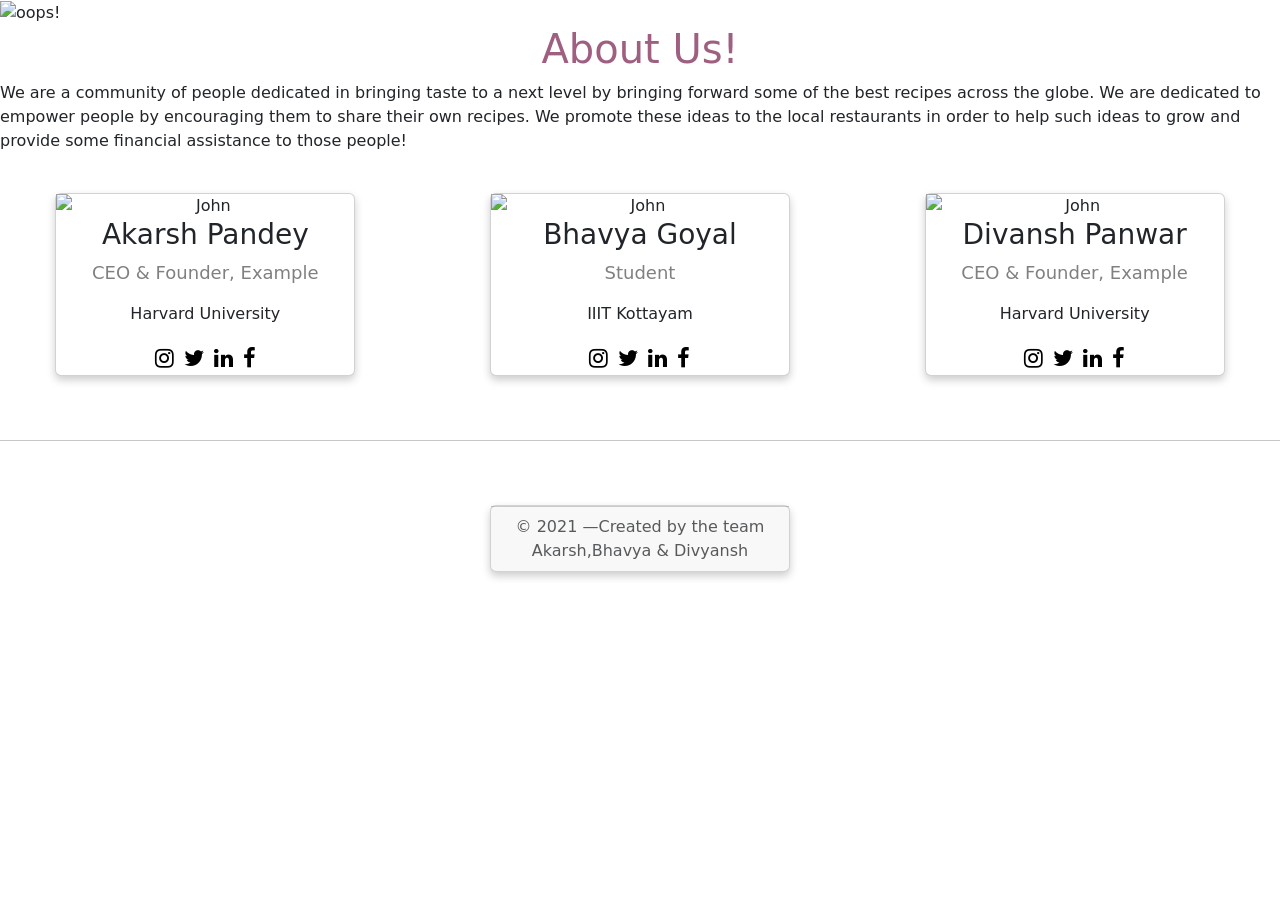
==== BlogPart.html @ 55ca914c "Merge pull request #5 from junior-geek04/main added" ====
<!doctype html>
<html lang="en">

<head>
  
  <meta charset="utf-8">
  <meta name="viewport" content="width=device-width, initial-scale=1, shrink-to-fit=no">

  <link href="https://cdn.jsdelivr.net/npm/bootstrap@5.0.0-beta2/dist/css/bootstrap.min.css" rel="stylesheet" integrity="sha384-BmbxuPwQa2lc/FVzBcNJ7UAyJxM6wuqIj61tLrc4wSX0szH/Ev+nYRRuWlolflfl" crossorigin="anonymous">
  <script src="https://cdn.jsdelivr.net/npm/bootstrap@5.0.0-beta2/dist/js/bootstrap.bundle.min.js" integrity="sha384-b5kHyXgcpbZJO/tY9Ul7kGkf1S0CWuKcCD38l8YkeH8z8QjE0GmW1gYU5S9FOnJ0" crossorigin="anonymous"></script>
  <link rel="stylesheet" href="https://cdnjs.cloudflare.com/ajax/libs/font-awesome/4.7.0/css/font-awesome.min.css">
  <title>Blog!</title>

  <style>
    .card {
  box-shadow: 0 4px 8px 0 rgba(0, 0, 0, 0.2);
  max-width: 300px;
  margin: auto;
  text-align: center;
  display: flex;
  padding: 0px;
}

.title {
  color: grey;
  font-size: 18px;
}

.links{
  display: flex;
  justify-content: center;
  column-gap: 10px;
}

button {
  border: none;
  outline: 0;
  display: inline-block;
  padding: 8px;
  color: white;
  background-color: #000;
  text-align: center;
  cursor: pointer;
  width: 100%;
  font-size: 18px;
}

a {
  text-decoration: none;
  font-size: 22px;
  color: black;
  
}

button:hover, a:hover {
  opacity: 0.7;
}

#con{
  row-gap: 20px;
}
  </style>


</head>

<body>
  <div id="carouselExampleFade" class="carousel slide carousel-fade" data-ride="carousel">
    <div class="carousel-inner">
      <div class="carousel-item active">
        <img src="img/front1.jfif" alt="oops!">
        <div class="carousel-caption d-none d-md-block">
          <h1><em>Welcome to the Blog section!</em></h1>

        </div>
      </div>
      <div class="carousel-item">
        <img src="img/front2.jfif" alt="First slide">
        <div class="carousel-caption d-none d-md-block">
          <h1><em>We bring to you some of the weirdest dishes across the globe!</em></h1>

        </div>
      </div>
      <div class="carousel-item">
        <img src="img/front3.jfif" alt="First slide">
        <div class="carousel-caption d-none d-md-block">
          <h1><em>You would be amazed at such weird but delicious dishes!</em></h1>

        </div>

      </div>
    </div>
   
    <h1 style="color:#9f5f80" text align="center">About Us!</h1>
    <p>
      We are a community of people dedicated in bringing taste to a next level by bringing forward some of the best recipes across the globe. We are dedicated to empower people by encouraging them to share their own recipes. We promote these ideas to
      the local restaurants in order to help such ideas to grow and provide some financial assistance to those people!
    </p>
    <br />
    <br />
    <div class="row row-cols-md-3 g-4"  id="con">
      <div class="card">
        <img src="img/akarsh.png" alt="John" style="width:100%;">
        <h3>Akarsh Pandey</h1>
        <p class="title">CEO & Founder, Example</p>
        <p>Harvard University</p>
        <div class="links">
        <a href="#" target="_blank"><i class="fa fa-instagram"></i></a>
        <a href="#" target="_blank"><i class="fa fa-twitter"></i></a>
        <a href="#" target="_blank"><i class="fa fa-linkedin"></i></a>
        <a href="#" target="_blank"><i class="fa fa-facebook"></i></a>
      </div>
        
      </div>
      <div class="card">
        <img src="img/bhavya.jpg" alt="John" style="width:100%">
        <h3>Bhavya Goyal</h1>
        <p class="title">Student</p>
        <p>IIIT Kottayam</p>
        <div class="links">

        <a href="https://www.instagram.com/bhavya_g55/" target="_blank"><i class="fa fa-instagram"></i></a>
        <a href="https://twitter.com/BHAVYAG25747088" target="_blank"><i class="fa fa-twitter"></i></a>
        <a href="https://www.linkedin.com/in/bhavya-goyal-832418203/" target="_blank"><i class="fa fa-linkedin"></i></a>
        <a href="https://www.facebook.com/profile.php?id=100008964584719" target="_blank"><i class="fa fa-facebook"></i></a>
        </div>
       
      </div>

      <div class="card">
        <img src="img/bhavya.jpg" alt="John" style="width:100%">
        <h3>Divansh Panwar</h1>
        <p class="title">CEO & Founder, Example</p>
        <p>Harvard University</p>
        <div class="links">
        <a href="https://www.instagram.com/junior._.geek/" target="_blank"><i class="fa fa-instagram"></i></a>
        <a href="https://twitter.com/home" target="_blank"><i class="fa fa-twitter"></i></a>
        <a href="https://www.linkedin.com/in/divyanshpanwar/" target="_blank"><i class="fa fa-linkedin"></i></a>
        <a href="https://www.facebook.com/divyansh.panwar.3154" target="_blank"><i class="fa fa-facebook"></i></a>
        </div>
        
      </div>
    </div>
      <br /><br />
    <hr>
    <br />
    <br />

    <div class="card text-center">
      <div class="card-footer text-muted">
        &#169 2021 &mdash;Created by the team Akarsh,Bhavya & Divyansh
      </div>
    </div>
    <br /> <br /> <br />

    
</body>

</html>
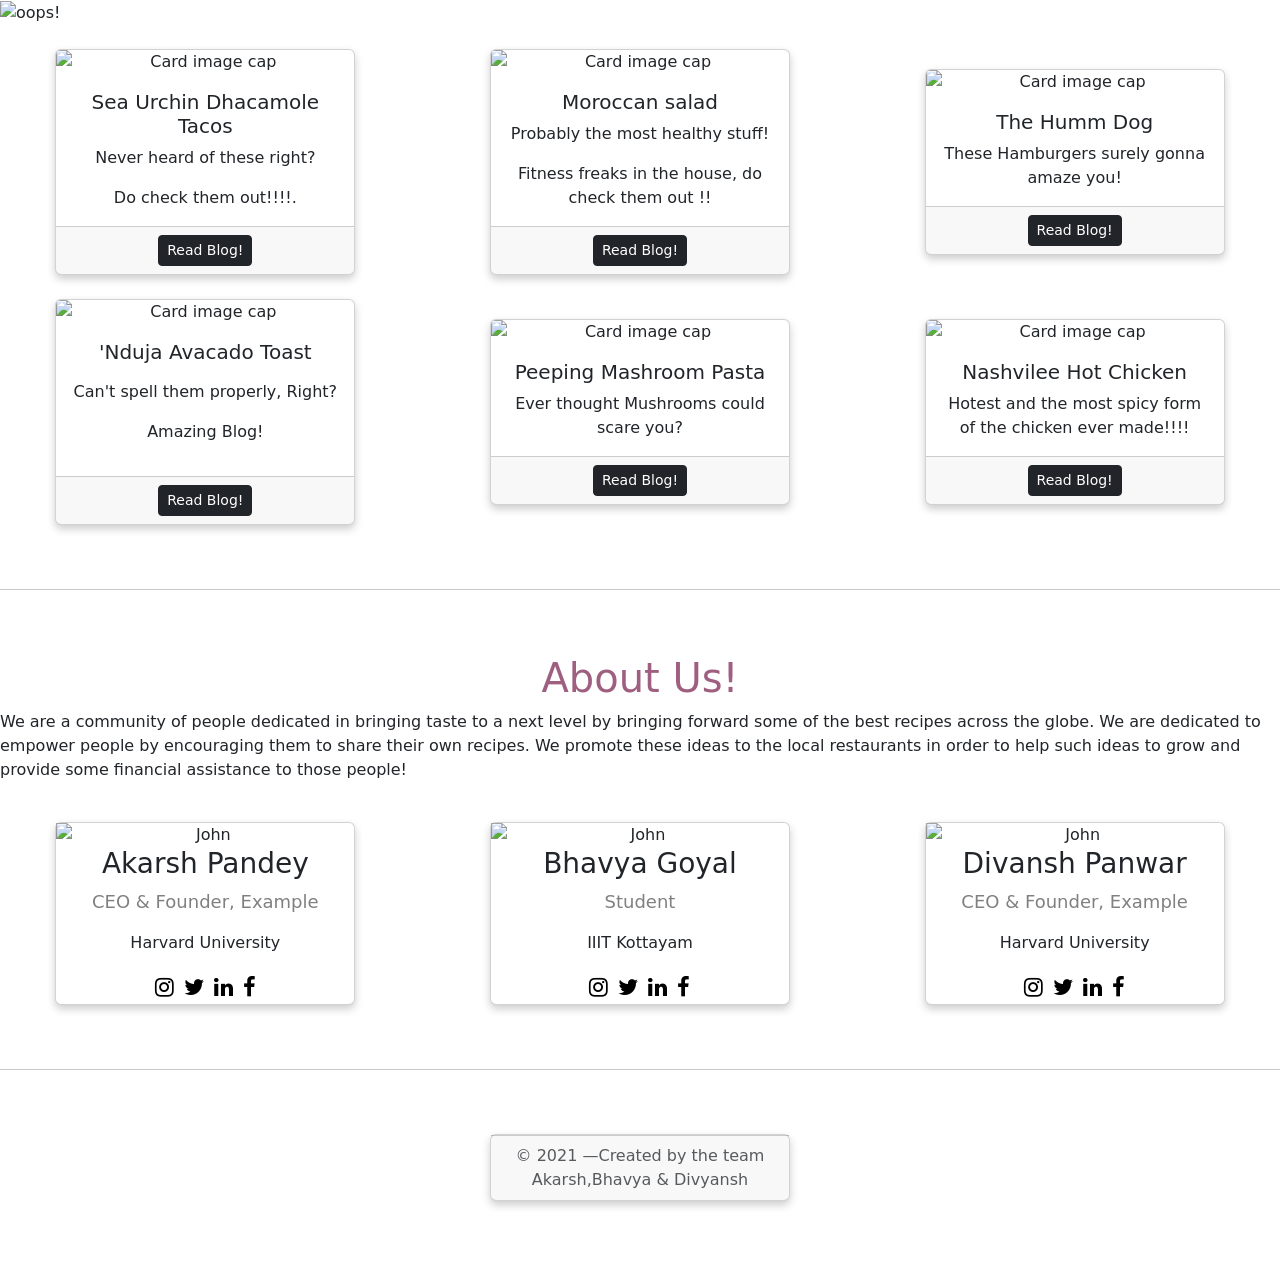
==== commit 17a37481: "Update BlogPart.html" ====
--- a/BlogPart.html
+++ b/BlogPart.html
@@ -90,7 +90,85 @@
 
       </div>
     </div>
-   
+    <br />
+    <br />
+    <div class="row row-cols-md-3 g-4"  id="con">
+      <div class="card">
+        <img class="card-img-top" src="img\tacos.jpg" alt="Card image cap">
+        <div class="card-body">
+          <h5 class="card-title">Sea Urchin Dhacamole Tacos</h5>
+          <p class="card-text">Never heard of these right?</p>
+            <p class="card-text">Do check them out!!!!.</p>
+        </div>
+        <div class="card-footer">
+          <a href="https://www.foodrepublic.com/recipes/alex-stupaks-sea-urchin-guacamole-tacos/" class="btn btn-dark btn-sm">Read Blog!</a>
+        </div>
+      </div>
+      <div class="card">
+        <img class="card-img-top" src="img/salad.jpg" alt="Card image cap">
+        <div class="card-body">
+          <h5 class="card-title">Moroccan salad</h5>
+          <p class="card-text">Probably the most healthy stuff!</p>
+            <p class="card-text">Fitness freaks in the house, do check them out !!</p>
+        </div>
+        <div class="card-footer">
+          <a href="https://www.foodrepublic.com/recipes/spicy-moroccan-carrot-salad-with-chili-and-cumin/" class="btn btn-dark btn-sm">Read Blog!</a>
+        </div>
+      </div>
+      <div class="card">
+        <img class="card-img-top" src="img/THD.jpg" alt="Card image cap">
+        <div class="card-body">
+          <h5 class="card-title">The Humm Dog</h5>
+          <p class="card-text">These Hamburgers surely gonna amaze you!</p>
+        </div>
+        <div class="card-footer">
+          <a href="https://www.foodrepublic.com/recipes/nomad-at-home-the-humm-dog-with-bacon-black-truffle-and-celery/" class="btn btn-dark btn-sm">Read Blog!</a>
+        </div>
+      </div>
+    </div>
+    <br />
+    <br />
+    <div class="row row-cols-md-3 g-4"  id="con">
+      <div class="card">
+        <img class="card-img-top" src="img\avacado.jpg" alt="Card image cap">
+        <div class="card-body">
+          <h5 class="card-title">'Nduja Avacado Toast</h5>
+          <p class="card-text">
+
+            </p>Can't spell them properly, Right? </p>
+            </p>Amazing Blog!</p>
+        </div>
+        <div class="card-footer">
+          <a href="https://www.foodrepublic.com/recipes/a-green-breakfast-for-carnivores-nduja-avocado-toast/" class="btn btn-dark btn-sm">Read Blog!</a>
+        </div>
+      </div>
+      <div class="card">
+        <img class="card-img-top" src="img/mashroompasta.jpg" alt="Card image cap">
+        <div class="card-body">
+          <h5 class="card-title">Peeping Mashroom Pasta</h5>
+          <p class="card-text">Ever thought Mushrooms could scare you?</p>
+
+        </div>
+        <div class="card-footer">
+          <a href="https://www.foodrepublic.com/recipes/peeping-mushroom-pasta/" class="btn btn-dark btn-sm">Read Blog!</a>
+        </div>
+      </div>
+      <div class="card">
+        <img class="card-img-top" src="img/hotchicken.jpg" alt="Card image cap">
+        <div class="card-body">
+          <h5 class="card-title">Nashvilee Hot Chicken</h5>
+          <p class="card-text">Hotest and the most spicy form of the chicken ever made!!!!</p>
+        </div>
+        <div class="card-footer">
+          <a href="https://www.foodrepublic.com/recipes/nashville-necessity-fried-hot-chicken/" class="btn btn-dark btn-sm">Read Blog!</a>
+        </div>
+      </div>
+    </div>
+    <br />
+    <br />
+    <hr>
+    <br />
+    <br />
     <h1 style="color:#9f5f80" text align="center">About Us!</h1>
     <p>
       We are a community of people dedicated in bringing taste to a next level by bringing forward some of the best recipes across the globe. We are dedicated to empower people by encouraging them to share their own recipes. We promote these ideas to
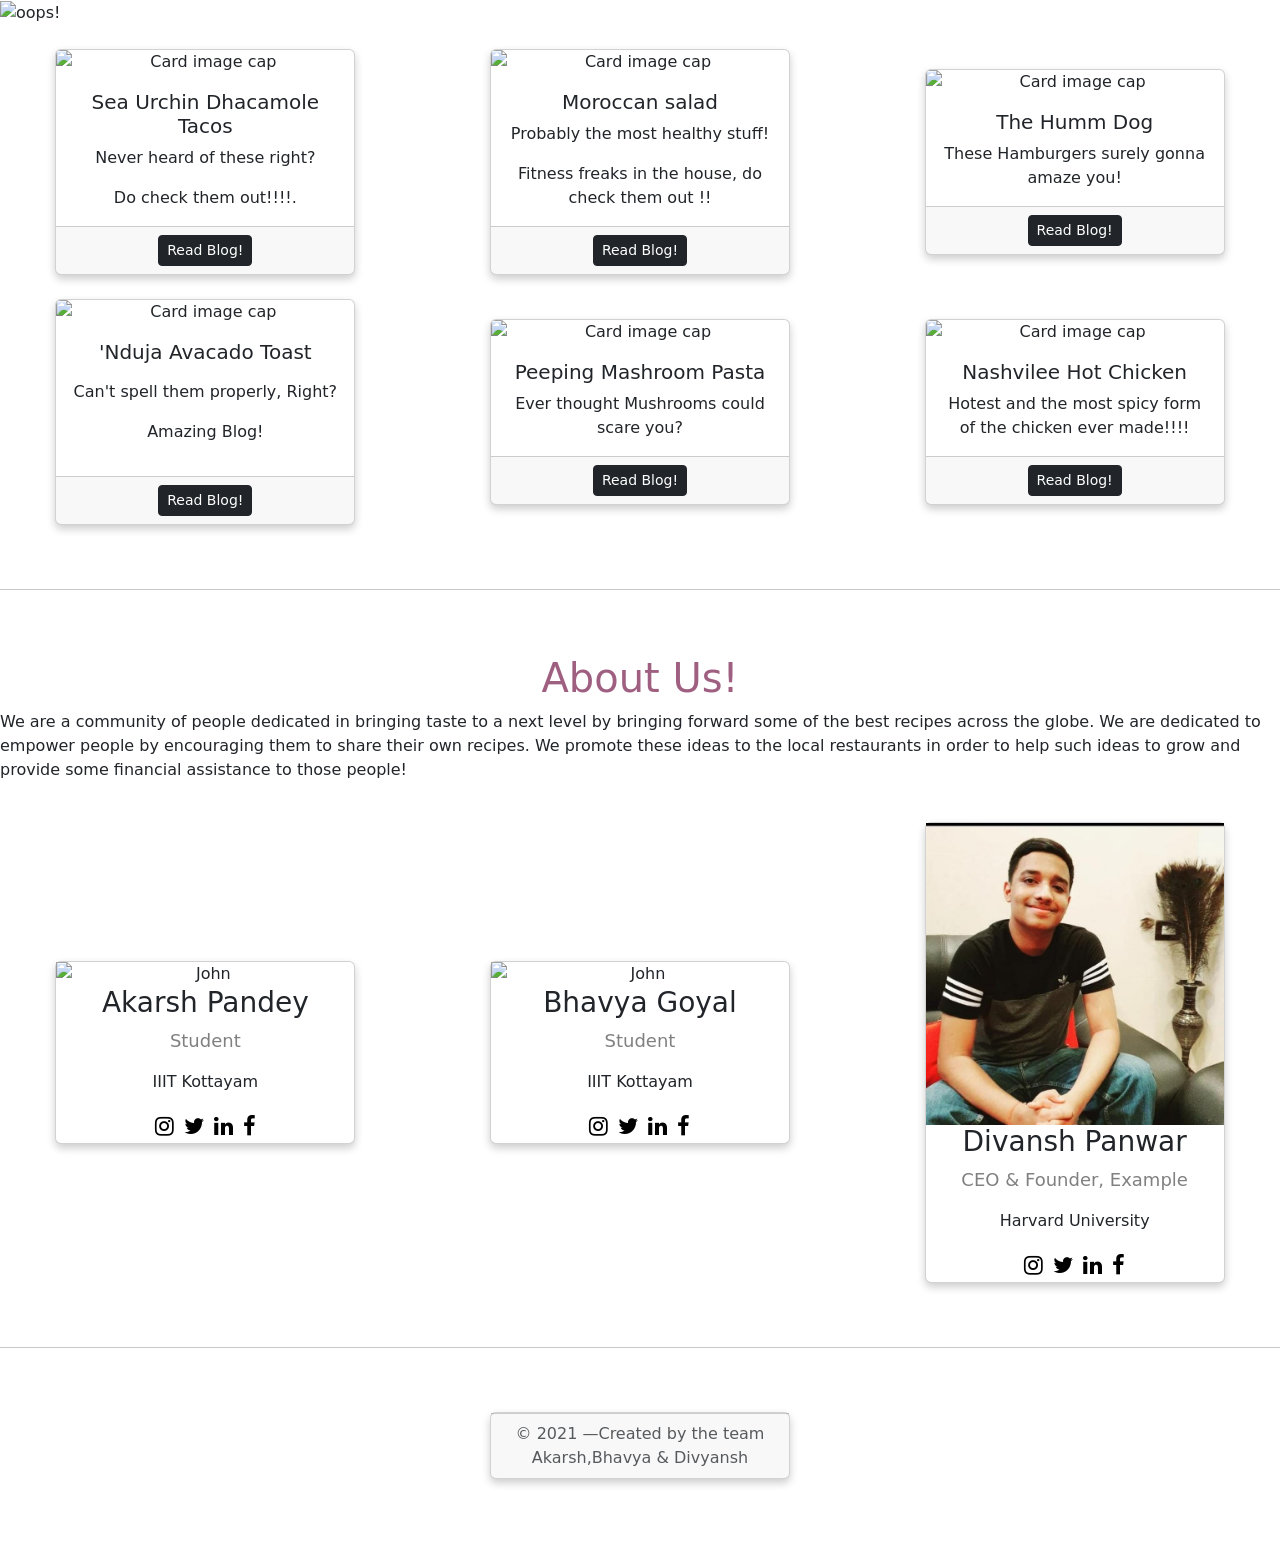
==== commit 7ddaccc9: "Update BlogPart.html" ====
--- a/BlogPart.html
+++ b/BlogPart.html
@@ -180,11 +180,11 @@
       <div class="card">
         <img src="img/akarsh.png" alt="John" style="width:100%;">
         <h3>Akarsh Pandey</h1>
-        <p class="title">CEO & Founder, Example</p>
-        <p>Harvard University</p>
+        <p class="title">Student </p>
+        <p>IIIT Kottayam</p>
         <div class="links">
-        <a href="#" target="_blank"><i class="fa fa-instagram"></i></a>
-        <a href="#" target="_blank"><i class="fa fa-twitter"></i></a>
+        <a href="https://www.instagram.com/iamakarsh___/" target="_blank"><i class="fa fa-instagram"></i></a>
+        <a href="https://twitter.com/iamakarsh___" target="_blank"><i class="fa fa-twitter"></i></a>
         <a href="#" target="_blank"><i class="fa fa-linkedin"></i></a>
         <a href="#" target="_blank"><i class="fa fa-facebook"></i></a>
       </div>
@@ -206,7 +206,7 @@
       </div>
 
       <div class="card">
-        <img src="img/bhavya.jpg" alt="John" style="width:100%">
+        <img src="divyansh.jpeg.jpeg" alt="John" style="width:100%">
         <h3>Divansh Panwar</h1>
         <p class="title">CEO & Founder, Example</p>
         <p>Harvard University</p>
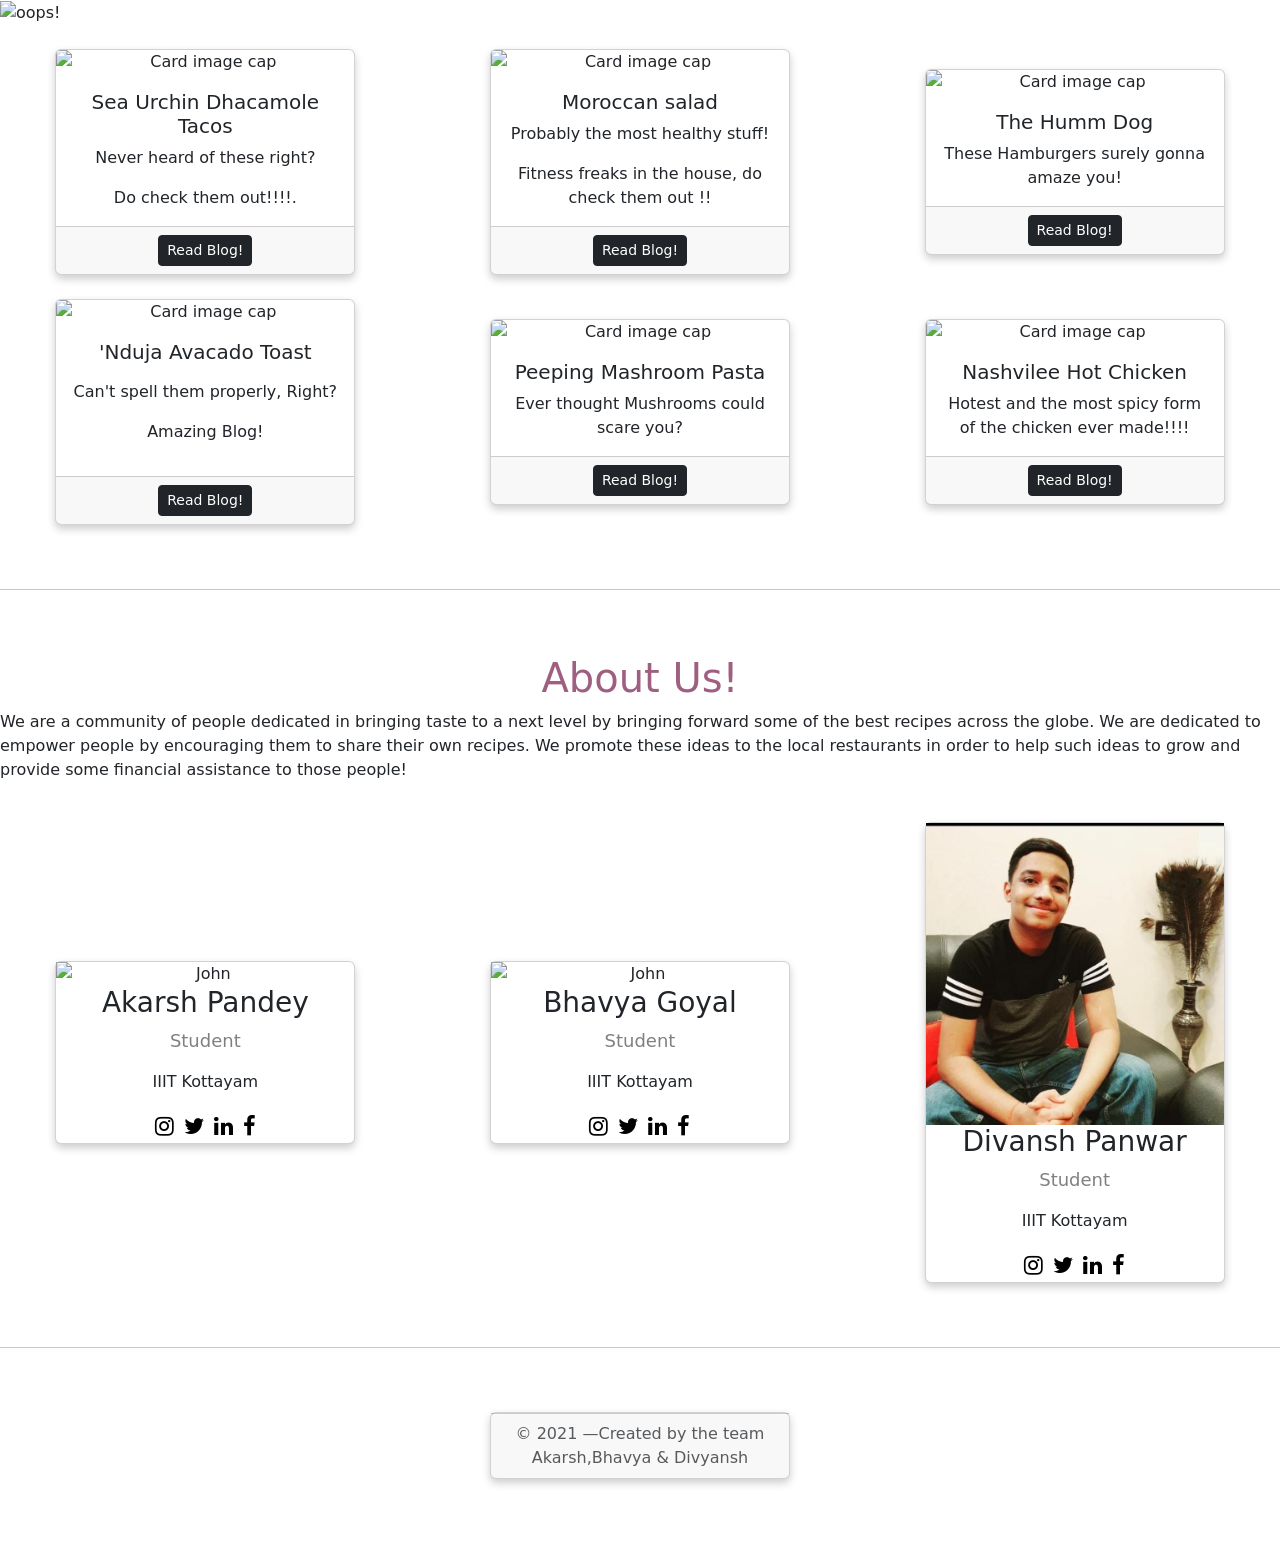
==== commit 83503da0: "Update BlogPart.html" ====
--- a/BlogPart.html
+++ b/BlogPart.html
@@ -208,8 +208,8 @@
       <div class="card">
         <img src="divyansh.jpeg.jpeg" alt="John" style="width:100%">
         <h3>Divansh Panwar</h1>
-        <p class="title">CEO & Founder, Example</p>
-        <p>Harvard University</p>
+        <p class="title">Student</p>
+        <p>IIIT Kottayam</p>
         <div class="links">
         <a href="https://www.instagram.com/junior._.geek/" target="_blank"><i class="fa fa-instagram"></i></a>
         <a href="https://twitter.com/home" target="_blank"><i class="fa fa-twitter"></i></a>
